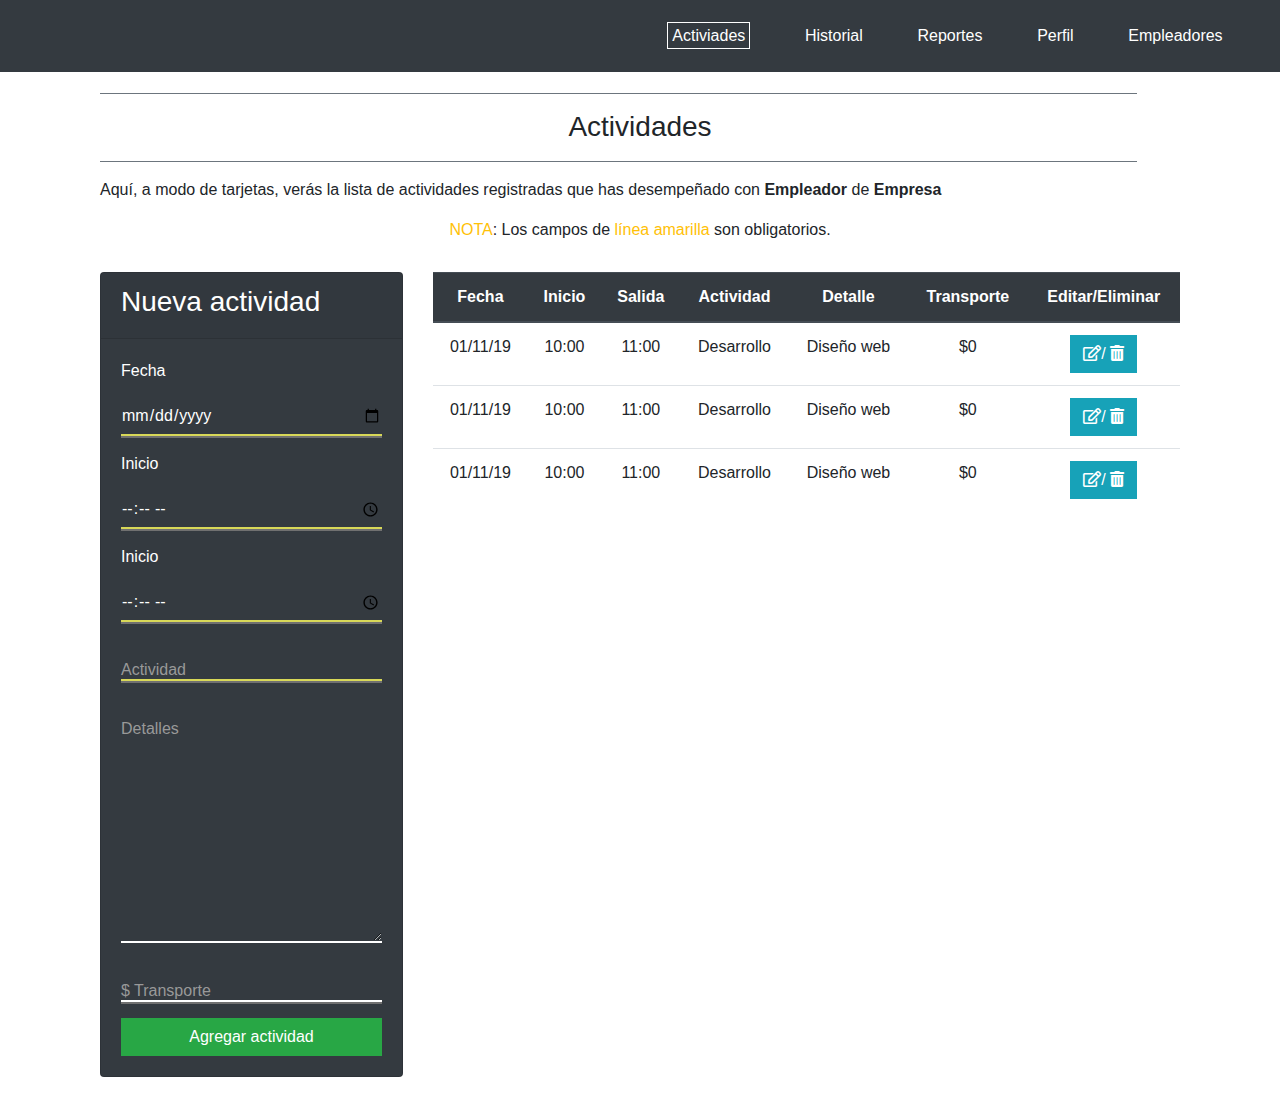
==== app/actividades.html @ 5321e3af "actividades diseño listo" ====
<!DOCTYPE html>
<html lang="en">
<head>
    <meta charset="UTF-8">
    <meta name="viewport" content="width=device-width, initial-scale=1.0">
    <meta http-equiv="X-UA-Compatible" content="ie=edge">
    <!--Estilos-->
    <link rel="stylesheet" href="../css/normalize.css">
    <link rel="stylesheet" href="../css/main.css">
    <!--google fonts-->
    <link href="https://fonts.googleapis.com/css?family=Montserrat&display=swap" rel="stylesheet"> 
    <!--Bootstrap-->
    <link rel="stylesheet" href="https://stackpath.bootstrapcdn.com/bootstrap/4.3.1/css/bootstrap.min.css" integrity="sha384-ggOyR0iXCbMQv3Xipma34MD+dH/1fQ784/j6cY/iJTQUOhcWr7x9JvoRxT2MZw1T" crossorigin="anonymous">
    <!--fontawesome-->
    <link rel="stylesheet" href="https://cdnjs.cloudflare.com/ajax/libs/font-awesome/5.11.2/css/all.css">
    <!--jquery-->
    <script src="https://ajax.googleapis.com/ajax/libs/jquery/3.4.1/jquery.min.js"></script>
    <script>
        window.addEventListener("load", function(){
            const script = document.createElement("script"),
                    script2 = document.createElement("script");
            script.src = "../js/animated-input.js";
            script2.src = "../js/nav.js";
            document.body.appendChild(script);
            document.body.appendChild(script2);
        });
    </script>
    <title>GRH | Actividades</title>
</head>
<body>
    <nav class="nav-index">
        <div class="hamburguesa">
            <i class="fas fa-bars"></i>
        </div>
        <ul class="nav-links">
            <li><a class="pag-actual" href="#">Activiades</a></li>
            <li><a href="#">Historial</a></li>
            <li><a href="#">Reportes</a></li>
            <li><a href="#">Perfil</a></li>
            <li><a href="#">Empleadores</a></li>
        </ul>
    </nav>
    <div class="container">
        <div class="container contenedor-tarjetas">
            <hr>
            <h3 class="text-center">Actividades</h3>
            <hr>
        </div>
        <div class="container">
            <article>
            <p>Aquí, a modo de tarjetas, verás la lista de actividades registradas que has desempeñado con <strong>Empleador</strong> de <strong>Empresa</strong></p>
            
            <p class="text-center"><span class="text-warning">NOTA</span>: Los campos de <span class="text-warning">línea amarilla</span> son obligatorios.</p>
        </article>
        </div>
        
        <div class="container clearfix">
            <div class="container frmIzq">
                <div class="card bg-dark">
                    <div class="card-header">
                        <h3>Nueva actividad</h3>
                    </div>
                    <div class="card-body">
                        <form method="post" onsubmit="javasccript: return false;" id="frmActividade">
                            <div class="form-group">
                                <label for="txtFecha" class="">Fecha</label>
                                <input class="form-input required"type="date" name="txtFecha" id="txtFecha" placeholder="off">
                            </div>
                            <div class="form-group">
                                <label class="" for="txtInicio">Inicio</label>
                                <input class="form-input required"type="time" name="txtInicio" id="txtInicio">
                            </div>
                            <div class="form-group">
                                <label class="" for="txtSalida">Inicio</label>
                                <input class="form-input required"type="time" name="txtSalida" id="txtSalida">
                            </div>
                            <div class="form-group">
                                <label class="form-label" for="txtActividad">Actividad</label>
                                <input class="form-input required"type="text" name="txtActividad" id="txtActividad">
                            </div>
                            <div class="form-group">
                                <label class="form-label" for="txtDetalle">Detalles</label>
                                <textarea class="input-group" name="txtDetalle" id="txtDetalle" cols="30" rows="10"></textarea>
                            </div>
                            <div class="form-group">
                                <label class="form-label" for="txtTransporte">$ Transporte</label>
                                <input class="form-input "type="number" name="txtTransporte" id="txtTransporte">
                            </div>
                            <div class="form-group">
                                <button class="btn btn-success rounded-0 w-100">Agregar actividad</button>
                            </div>
                        </form>
                    </div>
                </div>
            </div>
            <div class="container tabla">
                    <form onsubmit="javascript: return false;" method="post">
                        <table class="table">
                            <thead class="thead-dark">
                                <tr>
                                    <th scope="col">Fecha</th>
                                    <th scope="col">Inicio</th>
                                    <th scope="col">Salida</th>
                                    <th scope="col">Actividad</th>
                                    <th scope="col">Detalle</th>
                                    <th scope="col">Transporte</th>
                                    <th scope="col">Editar/Eliminar</th>
                                </tr>
                            </thead>
                            <tbody>
                                <tr>
                                    <td>01/11/19</td>
                                    <td>10:00</td>
                                    <td>11:00</td>
                                    <td>Desarrollo</td>
                                    <td>Diseño web</td>
                                    <td>$0</td>
                                    <td><a href="#" class="btn btn-info rounded-0"><i class="far fa-edit"></i>/ <i class="fas fa-trash-alt"></i></a></td>
                                </tr>
                                <tr>
                                        <td>01/11/19</td>
                                        <td>10:00</td>
                                        <td>11:00</td>
                                        <td>Desarrollo</td>
                                        <td>Diseño web</td>
                                        <td>$0</td>
                                        <td><a href="#" class="btn btn-info rounded-0"><i class="far fa-edit"></i>/ <i class="fas fa-trash-alt"></i></a></td>
                                    </tr>
                                    <tr>
                                            <td>01/11/19</td>
                                            <td>10:00</td>
                                            <td>11:00</td>
                                            <td>Desarrollo</td>
                                            <td>Diseño web</td>
                                            <td>$0</td>
                                            <td><a href="#" class="btn btn-info rounded-0"><i class="far fa-edit"></i>/ <i class="fas fa-trash-alt"></i></a></td>
                                        </tr>
                            </tbody>
                        </table>
                    </form>
                </div>
        </div>
    </div>
</body>
</html>
---- css/main.css ----
/*! HTML5 Boilerplate v7.2.0 | MIT License | https://html5boilerplate.com/ */

/* main.css 2.0.0 | MIT License | https://github.com/h5bp/main.css#readme */
/*
 * What follows is the result of much research on cross-browser styling.
 * Credit left inline and big thanks to Nicolas Gallagher, Jonathan Neal,
 * Kroc Camen, and the H5BP dev community and team.
 */

/* ==========================================================================
   Base styles: opinionated defaults
   ========================================================================== */

html {
  color: #222;
  font-size: 1em;
  line-height: 1.4;
}

/*
 * Remove text-shadow in selection highlight:
 * https://twitter.com/miketaylr/status/12228805301
 *
 * Vendor-prefixed and regular ::selection selectors cannot be combined:
 * https://stackoverflow.com/a/16982510/7133471
 *
 * Customize the background color to match your design.
 */

::-moz-selection {
  background: #b3d4fc;
  text-shadow: none;
}

::selection {
  background: #b3d4fc;
  text-shadow: none;
}

/*
 * A better looking default horizontal rule
 */

hr {
  display: block;
  height: 1px;
  border: 0;
  border-top: 1px solid #ccc;
  margin: 1em 0;
  padding: 0;
}

/*
 * Remove the gap between audio, canvas, iframes,
 * images, videos and the bottom of their containers:
 * https://github.com/h5bp/html5-boilerplate/issues/440
 */

audio,
canvas,
iframe,
img,
svg,
video {
  vertical-align: middle;
}

/*
 * Remove default fieldset styles.
 */

fieldset {
  border: 0;
  margin: 0;
  padding: 0;
}

/*
 * Allow only vertical resizing of textareas.
 */

textarea {
  resize: vertical;
}

/* ==========================================================================
   Browser Upgrade Prompt
   ========================================================================== */

.browserupgrade {
  margin: 0.2em 0;
  background: #ccc;
  color: #000;
  padding: 0.2em 0;
}

/* ==========================================================================
   Author's custom styles
   ========================================================================== */

  /********generales*********************************/
  body{
    font-family: 'Montserrat', sans-serif;
  }

  hr {
    border: 0 none #ffffff;
    border-top: 1px solid #ffffff!important;
    height: 1px;
    margin: 5px 0;
    display: block;
    clear: both;
    }
  /*********** HERO*****************/
  .hero-index{
    text-align: center;
    background-image: linear-gradient(to bottom, rgba(0,0,0,0.6) 0%,rgba(0,0,0,0.1) 100%), url("../img/work.jpg");
    background-position: center;
    border-radius: 0;
    color: white;
    /***efecto parallax********/
    background-attachment: fixed;
    background-position: center;
    background-repeat: no-repeat;
    background-size: cover;
    margin-bottom: 0!important;
    height: 100vh;
  }
  .down{
    margin-top: 10vh;
  }
  .down i{
    margin-top: 2vh;
    font-size: 3rem;
  }


  /************************** NAVBAR ********************/
  .nav-links{
    display: flex;
    justify-content: space-around!important;
    flex-direction: row;
    align-items: center;
    margin-left: auto;/*lo manda a la derecha*/
    list-style: none;
    width: 50%;
    height: 100%;
    padding: 0;
  }
  .nav-links:last-child{
    
    padding-right: 30px;
  }
  nav{
    position: sticky;
    position: -webkit-sticky;
    top: 0; /* required */
    z-index: 2;
    height: 8vh;
    background-color: #343a40;
    margin-bottom: 20px;
  }
  .nav-links li a{
    color: white!important;
    text-decoration: none;
    -webkit-transition: all .5s ease-out;
    transition: all .5s ease-out;
  }
  .nav-links li a:hover{
    font-weight: bold;
    background-color: white;
    padding: 10px;
    color: #343a40!important;
  }
  .nav-links li a.pag-actual{
    padding: 4px;
    border: white 1px solid!important;
  }
  .hamburguesa{
    display: none;
  }
  @media only screen and (max-width: 768px){
    .hamburguesa{
      display: block;
    }
    .nav-links{
      -webkit-clip-path: circle(100px at 90% -20%);
      clip-path: circle(100px at 90% -20%);
      pointer-events: none;
      flex-direction: column;
      position: fixed;
      background: #343a40;
      height: 100vh!important;
      width: 100%!important;
      padding: 0;
      z-index: 5;
      top: 0;
    }
    .nav-links:last-child{
      padding-right: 0;
    }
    .nav-links.open{
      -webkit-clip-path: circle(1000px at 90% -10%);
      clip-path: circle(1000px at 90% -10%);
      pointer-events: all;
    }
    
    
    .hamburguesa{
      color: white;
      position: absolute;
      right: 5%;
      font-size: 20px;
      top: 50%;
      -webkit-transform: translate(-5%, -50%);
      transform: translate(-5%, -50%);
      z-index: 6;
    }
    .hamburguesa:hover{
      cursor: pointer;
    }
  }




  /**********acticulos******************/

  article{
    margin-bottom: 30px;
  }


  /*************contenedores************/
  @media only screen and (min-width: 768px){
    .container.izq{
      float: left;
      width: 70%;
    }
    .container.der{
      float: right;
      width: 30%;
    }
  }
  ::-webkit-datetime-edit-year-field:not([aria-valuenow]),
  ::-webkit-datetime-edit-month-field:not([aria-valuenow]),
  ::-webkit-datetime-edit-day-field:not([aria-valuenow]) {
      color: transparent;
  }
  /************formularios***************/

  .input-group{
    margin: 15px auto;
  }
  .input-group input, textarea.input-group {
    border-style: none;
    border-bottom: #3e444b 2px solid;
    border-radius: 0;
    background: transparent!important;
  }
  .card{
    margin-bottom: 20px;
  }
  .form-group {
    position:relative;  
  
   
  }
  .form-group:last-child{
    margin-bottom: 0;
  }
  .form-label {
    margin-top: 10px;
    position: absolute;
    left: 0;
    top: 10px;
    color: #999;
    z-index: 1;
    transition: transform 150ms ease-out, font-size 150ms ease-out;
  }
  
  
  .focused .form-label {
    transform: translateY(-125%);
    font-size: .75em;
  }
  .form-input {
    position: relative;
    padding: 12px 0px 5px 0;
    width: 100%;
    outline: 0;
    border: 0;
    box-shadow: 0 2px 0 0 #707070;
    transition: box-shadow 150ms ease-out;
    background-color: transparent;
  }
  .frmOscuro{
    color: white;
  }
  .frmOscuro input{
    color: white;
  }
/**********CUERPO***********/
hr{
  border:0;
  border-bottom: #6c757d 1px solid!important;
  display: block;
  width: 96%;
}
.card.bg-dark{
  color:white;
}
.card.bg-dark input,.card.bg-dark textarea {
  color: white;
  border-bottom: #ffffff 2px solid;
}
input.required{
  border-bottom: rgb(216, 216, 88) 2px solid!important;
}

@media only screen and (min-width: 768px){
  .container.frmIzq{
    float: left!important;
    width: 30%;
  }
  .container.tabla{
    float: right!important;
    width: 70%!important;
  }
  .container.clearfix{
    padding: 0;
  }
}


/******tablas********/
.tabla{
  text-align: center;
}

/******tabla responsive*******/
@media only screen and (max-width: 700px){
  table {
      width:100%;
  }
  thead {
      display: none;
  }
  tr:nth-of-type(2n) {
      background-color: inherit;
  }
  tr td:first-child {
      background: #f0f0f0;
      font-weight:bold;
      font-size:1.3em;
  }
  tbody td {
      display: block;
      text-align:center;
  }
  tbody td:last-child{
      padding-bottom: 20px;
  }
  tbody td:before {
      content: attr(data-th);
      display: block;
      text-align:center;
  }
}


  /*************************footer*************************/
  footer{
    bottom: 0;
    color: white;
  }



/* ==========================================================================
   Helper classes
   ========================================================================== */

/*
 * Hide visually and from screen readers
 */

.hidden {
  display: none !important;
}

/*
* Hide only visually, but have it available for screen readers:
* https://snook.ca/archives/html_and_css/hiding-content-for-accessibility
*
* 1. For long content, line feeds are not interpreted as spaces and small width
*    causes content to wrap 1 word per line:
*    https://medium.com/@jessebeach/beware-smushed-off-screen-accessible-text-5952a4c2cbfe
*/

.sr-only {
  border: 0;
  clip: rect(0, 0, 0, 0);
  height: 1px;
  margin: -1px;
  overflow: hidden;
  padding: 0;
  position: absolute;
  white-space: nowrap;
  width: 1px;
  /* 1 */
}

/*
* Extends the .sr-only class to allow the element
* to be focusable when navigated to via the keyboard:
* https://www.drupal.org/node/897638
*/

.sr-only.focusable:active,
.sr-only.focusable:focus {
  clip: auto;
  height: auto;
  margin: 0;
  overflow: visible;
  position: static;
  white-space: inherit;
  width: auto;
}

/*
* Hide visually and from screen readers, but maintain layout
*/

.invisible {
  visibility: hidden;
}

/*
* Clearfix: contain floats
*
* For modern browsers
* 1. The space content is one way to avoid an Opera bug when the
*    `contenteditable` attribute is included anywhere else in the document.
*    Otherwise it causes space to appear at the top and bottom of elements
*    that receive the `clearfix` class.
* 2. The use of `table` rather than `block` is only necessary if using
*    `:before` to contain the top-margins of child elements.
*/

.clearfix:before,
.clearfix:after {
  content: " ";
  /* 1 */
  display: table;
  /* 2 */
}

.clearfix:after {
  clear: both;
}

/* ==========================================================================
   EXAMPLE Media Queries for Responsive Design.
   These examples override the primary ('mobile first') styles.
   Modify as content requires.
   ========================================================================== */

@media only screen and (min-width: 35em) {
  /* Style adjustments for viewports that meet the condition */
}

@media print,
  (-webkit-min-device-pixel-ratio: 1.25),
  (min-resolution: 1.25dppx),
  (min-resolution: 120dpi) {
  /* Style adjustments for high resolution devices */
}

/* ==========================================================================
   Print styles.
   Inlined to avoid the additional HTTP request:
   https://www.phpied.com/delay-loading-your-print-css/
   ========================================================================== */

@media print {
  *,
  *:before,
  *:after {
    background: transparent !important;
    color: #000 !important;
    /* Black prints faster */
    -webkit-box-shadow: none !important;
    box-shadow: none !important;
    text-shadow: none !important;
  }
  a,
  a:visited {
    text-decoration: underline;
  }
  a[href]:after {
    content: " (" attr(href) ")";
  }
  abbr[title]:after {
    content: " (" attr(title) ")";
  }
  /*
     * Don't show links that are fragment identifiers,
     * or use the `javascript:` pseudo protocol
     */
  a[href^="#"]:after,
  a[href^="javascript:"]:after {
    content: "";
  }
  pre {
    white-space: pre-wrap !important;
  }
  pre,
  blockquote {
    border: 1px solid #999;
    page-break-inside: avoid;
  }
  /*
     * Printing Tables:
     * https://web.archive.org/web/20180815150934/http://css-discuss.incutio.com/wiki/Printing_Tables
     */
  thead {
    display: table-header-group;
  }
  tr,
  img {
    page-break-inside: avoid;
  }
  p,
  h2,
  h3 {
    orphans: 3;
    widows: 3;
  }
  h2,
  h3 {
    page-break-after: avoid;
  }
}
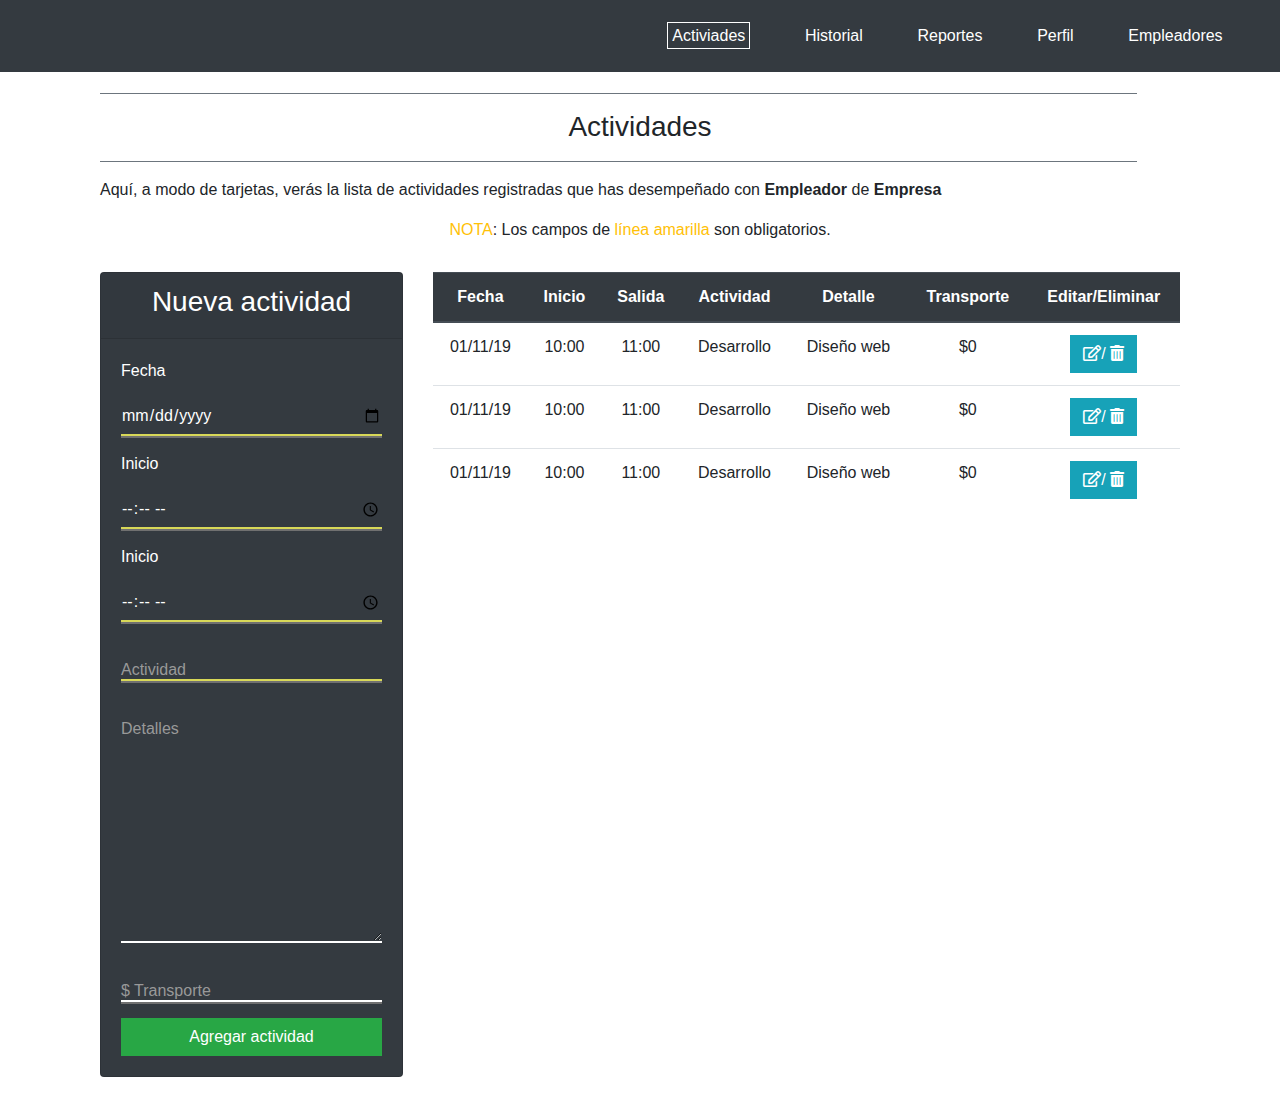
==== commit baff0a50: "centrar titulo" ====
--- a/app/actividades.html
+++ b/app/actividades.html
@@ -58,7 +58,7 @@
             <div class="container frmIzq">
                 <div class="card bg-dark">
                     <div class="card-header">
-                        <h3>Nueva actividad</h3>
+                        <h3 class="text-center">Nueva actividad</h3>
                     </div>
                     <div class="card-body">
                         <form method="post" onsubmit="javasccript: return false;" id="frmActividade">
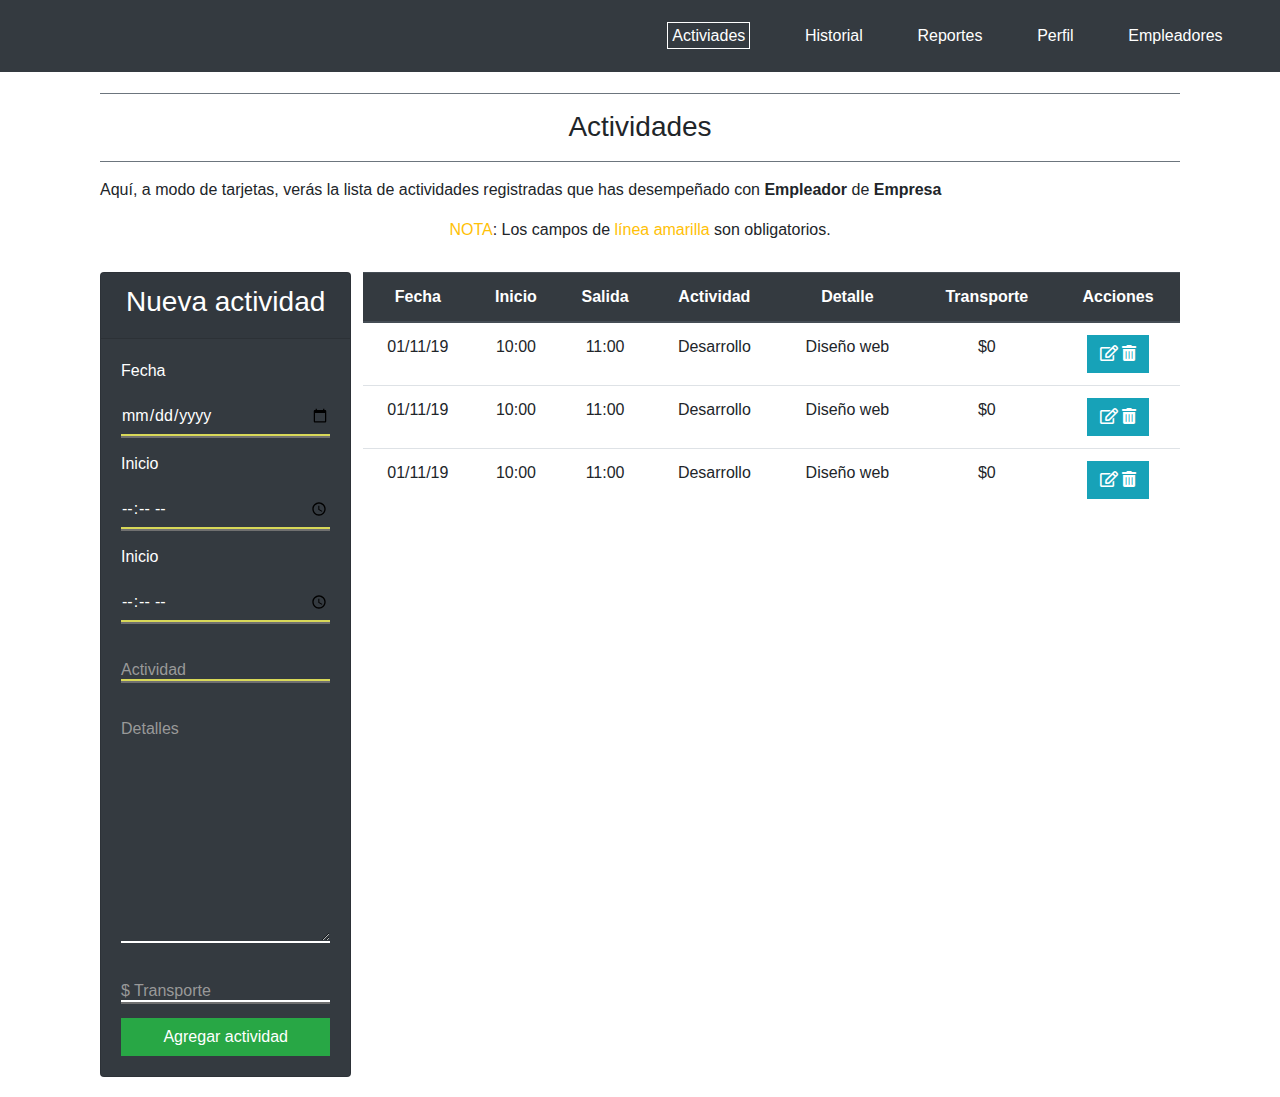
==== commit 04cc04f1: "detalles" ====
--- a/app/actividades.html
+++ b/app/actividades.html
@@ -104,7 +104,7 @@
                                     <th scope="col">Actividad</th>
                                     <th scope="col">Detalle</th>
                                     <th scope="col">Transporte</th>
-                                    <th scope="col">Editar/Eliminar</th>
+                                    <th scope="col">Acciones</th>
                                 </tr>
                             </thead>
                             <tbody>
@@ -115,7 +115,7 @@
                                     <td>Desarrollo</td>
                                     <td>Diseño web</td>
                                     <td>$0</td>
-                                    <td><a href="#" class="btn btn-info rounded-0"><i class="far fa-edit"></i>/ <i class="fas fa-trash-alt"></i></a></td>
+                                    <td><a href="#" class="btn btn-info rounded-0"><i class="far fa-edit"></i> <i class="fas fa-trash-alt"></i></a></td>
                                 </tr>
                                 <tr>
                                         <td>01/11/19</td>
@@ -124,7 +124,7 @@
                                         <td>Desarrollo</td>
                                         <td>Diseño web</td>
                                         <td>$0</td>
-                                        <td><a href="#" class="btn btn-info rounded-0"><i class="far fa-edit"></i>/ <i class="fas fa-trash-alt"></i></a></td>
+                                        <td><a href="#" class="btn btn-info rounded-0"><i class="far fa-edit"></i> <i class="fas fa-trash-alt"></i></a></td>
                                     </tr>
                                     <tr>
                                             <td>01/11/19</td>
@@ -133,7 +133,7 @@
                                             <td>Desarrollo</td>
                                             <td>Diseño web</td>
                                             <td>$0</td>
-                                            <td><a href="#" class="btn btn-info rounded-0"><i class="far fa-edit"></i>/ <i class="fas fa-trash-alt"></i></a></td>
+                                            <td><a href="#" class="btn btn-info rounded-0"><i class="far fa-edit"></i> <i class="fas fa-trash-alt"></i></a></td>
                                         </tr>
                             </tbody>
                         </table>
--- a/css/main.css
+++ b/css/main.css
@@ -305,7 +305,7 @@
   border:0;
   border-bottom: #6c757d 1px solid!important;
   display: block;
-  width: 96%;
+  width: 100%;
 }
 .card.bg-dark{
   color:white;
@@ -321,11 +321,14 @@
 @media only screen and (min-width: 768px){
   .container.frmIzq{
     float: left!important;
-    width: 30%;
+    margin-right: 0;
+    padding-right: 0;
+    width: 24%;
   }
   .container.tabla{
+    padding-left: 0;
     float: right!important;
-    width: 70%!important;
+    width: 75%;
   }
   .container.clearfix{
     padding: 0;
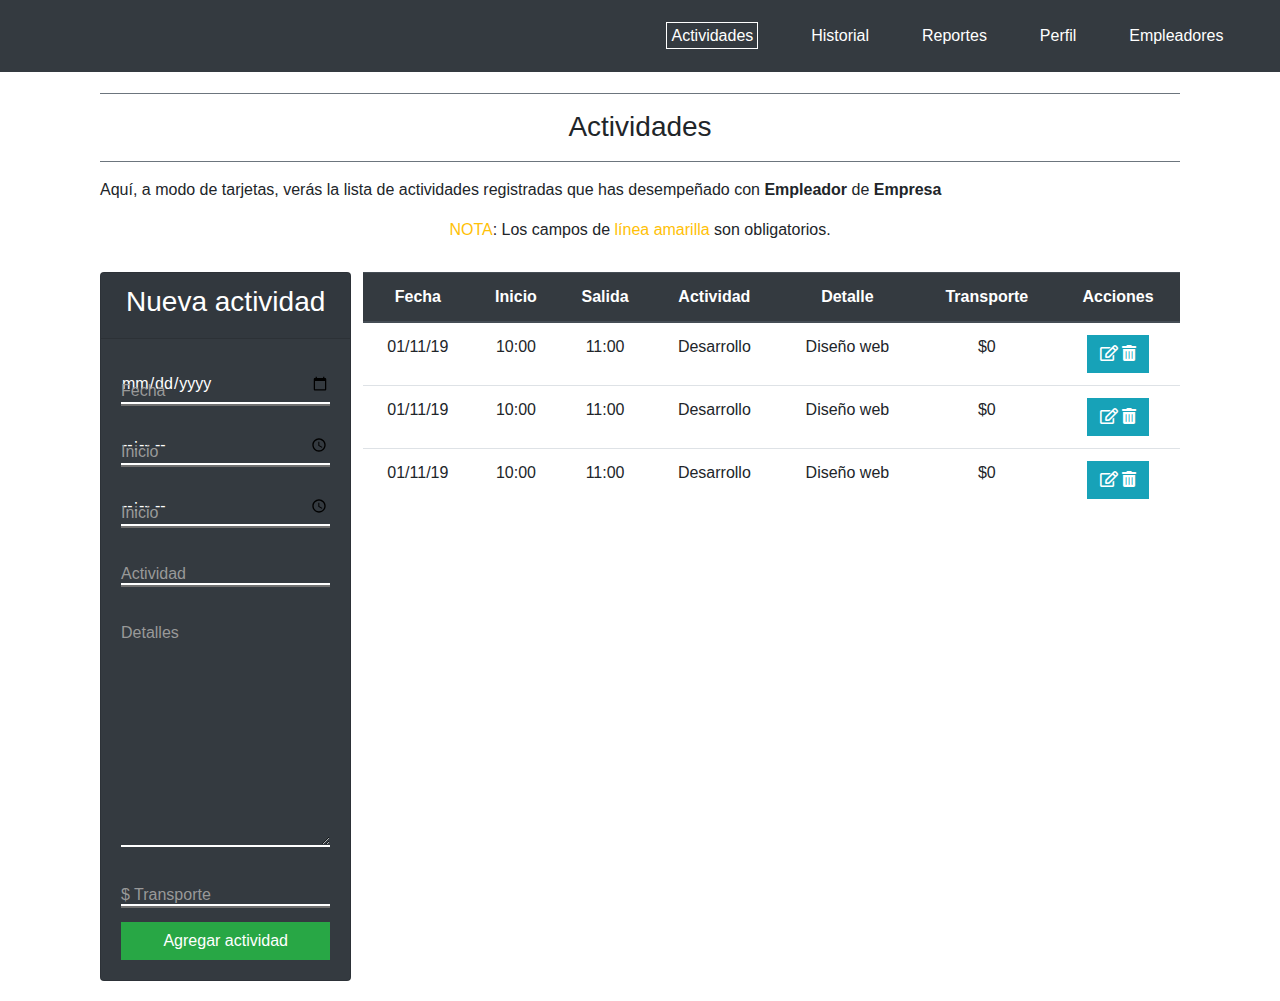
==== commit ab0f6dc5: "ajustes" ====
--- a/app/actividades.html
+++ b/app/actividades.html
@@ -25,6 +25,7 @@
             document.body.appendChild(script2);
         });
     </script>
+    
     <title>GRH | Actividades</title>
 </head>
 <body>
@@ -33,7 +34,7 @@
             <i class="fas fa-bars"></i>
         </div>
         <ul class="nav-links">
-            <li><a class="pag-actual" href="#">Activiades</a></li>
+            <li><a class="pag-actual" href="#">Actividades</a></li>
             <li><a href="#">Historial</a></li>
             <li><a href="#">Reportes</a></li>
             <li><a href="#">Perfil</a></li>
@@ -63,20 +64,20 @@
                     <div class="card-body">
                         <form method="post" onsubmit="javasccript: return false;" id="frmActividade">
                             <div class="form-group">
-                                <label for="txtFecha" class="">Fecha</label>
-                                <input class="form-input required"type="date" name="txtFecha" id="txtFecha" placeholder="off">
+                                <label for="txtFecha" class="form-label">Fecha</label>
+                                <input class="form-input"type="date" name="txtFecha" id="txtFecha" placeholder="off">
                             </div>
                             <div class="form-group">
-                                <label class="" for="txtInicio">Inicio</label>
-                                <input class="form-input required"type="time" name="txtInicio" id="txtInicio">
+                                <label class="form-label" for="txtInicio">Inicio</label>
+                                <input class="form-input"type="time" name="txtInicio" id="txtInicio">
                             </div>
                             <div class="form-group">
-                                <label class="" for="txtSalida">Inicio</label>
-                                <input class="form-input required"type="time" name="txtSalida" id="txtSalida">
+                                <label class="form-label" for="txtSalida">Inicio</label>
+                                <input class="form-input"type="time" name="txtSalida" id="txtSalida">
                             </div>
                             <div class="form-group">
                                 <label class="form-label" for="txtActividad">Actividad</label>
-                                <input class="form-input required"type="text" name="txtActividad" id="txtActividad">
+                                <input class="form-input"type="text" name="txtActividad" id="txtActividad">
                             </div>
                             <div class="form-group">
                                 <label class="form-label" for="txtDetalle">Detalles</label>
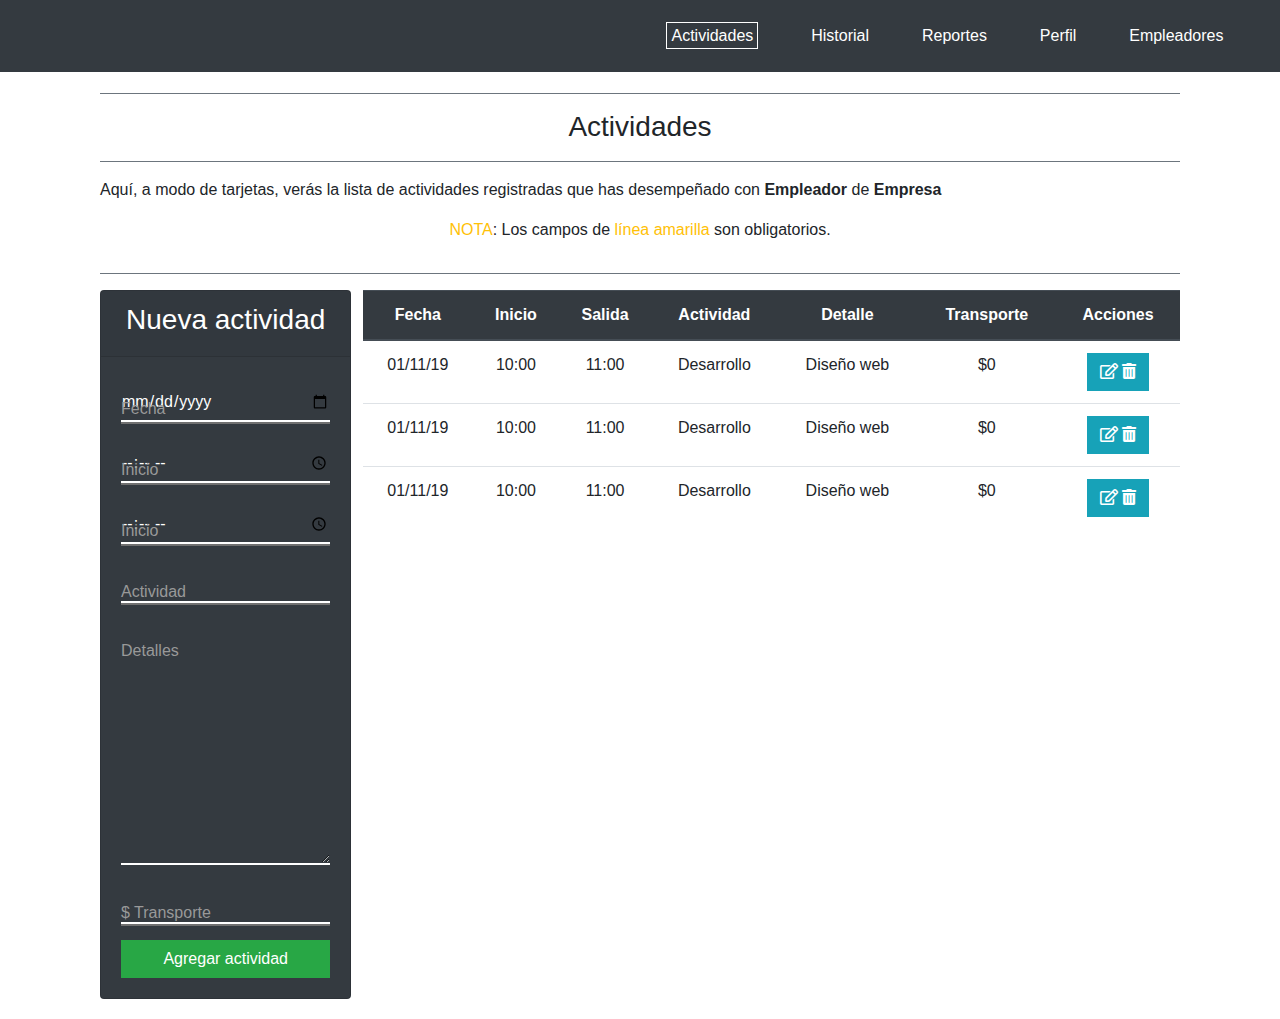
==== commit df0a3b31: "logo e icono" ====
--- a/app/actividades.html
+++ b/app/actividades.html
@@ -53,6 +53,7 @@
             
             <p class="text-center"><span class="text-warning">NOTA</span>: Los campos de <span class="text-warning">línea amarilla</span> son obligatorios.</p>
         </article>
+        <hr>
         </div>
         
         <div class="container clearfix">
--- a/css/main.css
+++ b/css/main.css
@@ -99,6 +99,10 @@
    ========================================================================== */
 
   /********generales*********************************/
+  :root{
+    --primarioRojo: #ED0526;
+    --primarioAzul: #00328E
+  }
   body{
     font-family: 'Montserrat', sans-serif;
   }
@@ -221,7 +225,12 @@
     }
   }
 
-
+/************IMAGEN LOGO INDEX***********/
+.logo-index{
+  height: 100%;
+  display: block;
+  margin: 0 auto;
+}
 
 
   /**********acticulos******************/
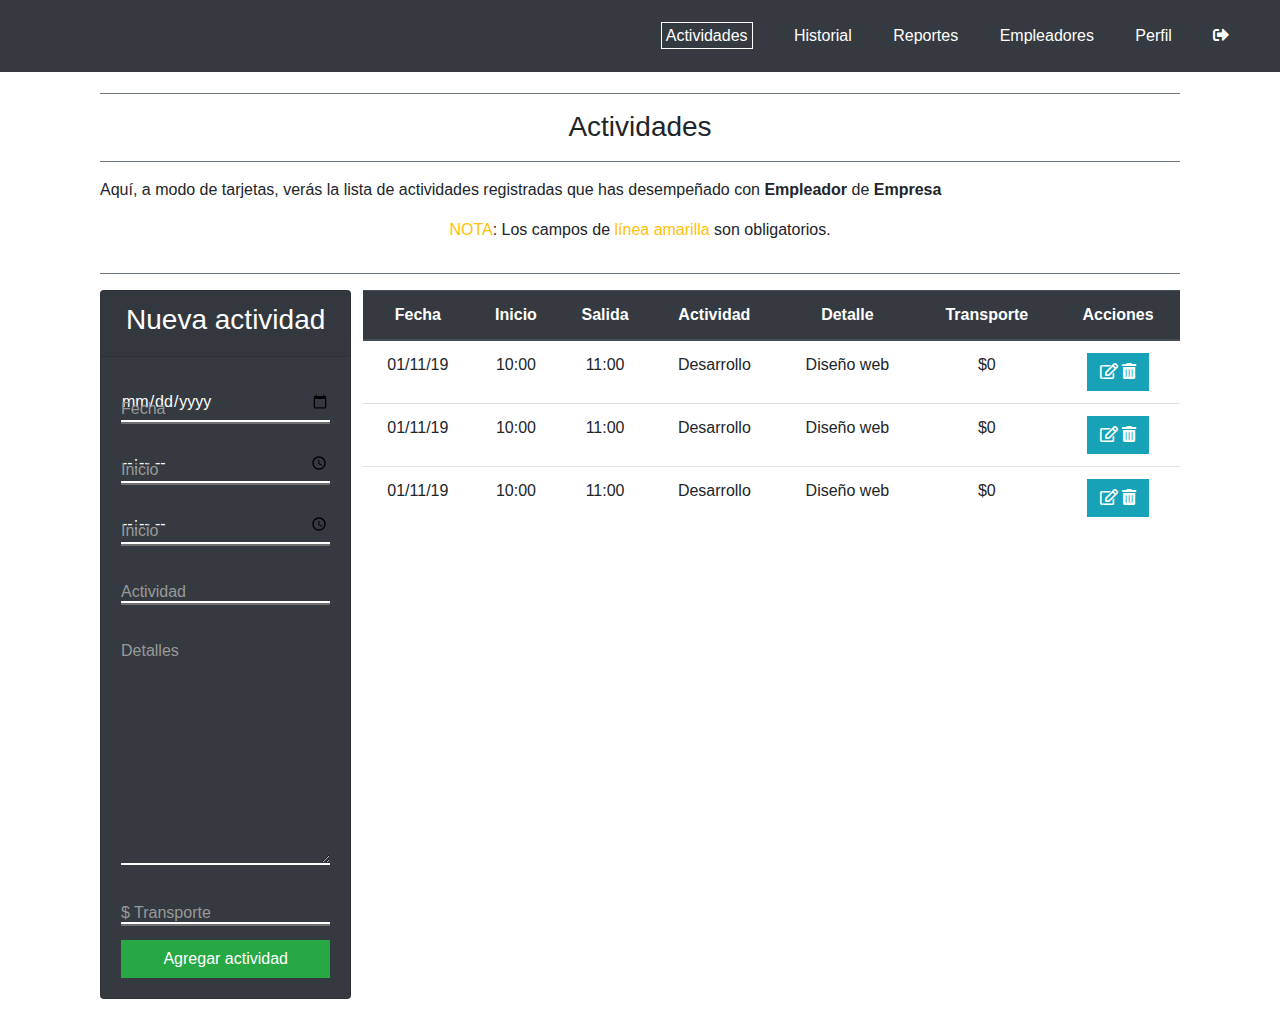
==== commit a6209eb4: "salir nav" ====
--- a/app/actividades.html
+++ b/app/actividades.html
@@ -37,8 +37,9 @@
             <li><a class="pag-actual" href="#">Actividades</a></li>
             <li><a href="#">Historial</a></li>
             <li><a href="#">Reportes</a></li>
+            <li><a href="#">Empleadores</a></li>
             <li><a href="#">Perfil</a></li>
-            <li><a href="#">Empleadores</a></li>
+            <li><a href="#"><i class="fas fa-sign-out-alt"></i></a></li>
         </ul>
     </nav>
     <div class="container">
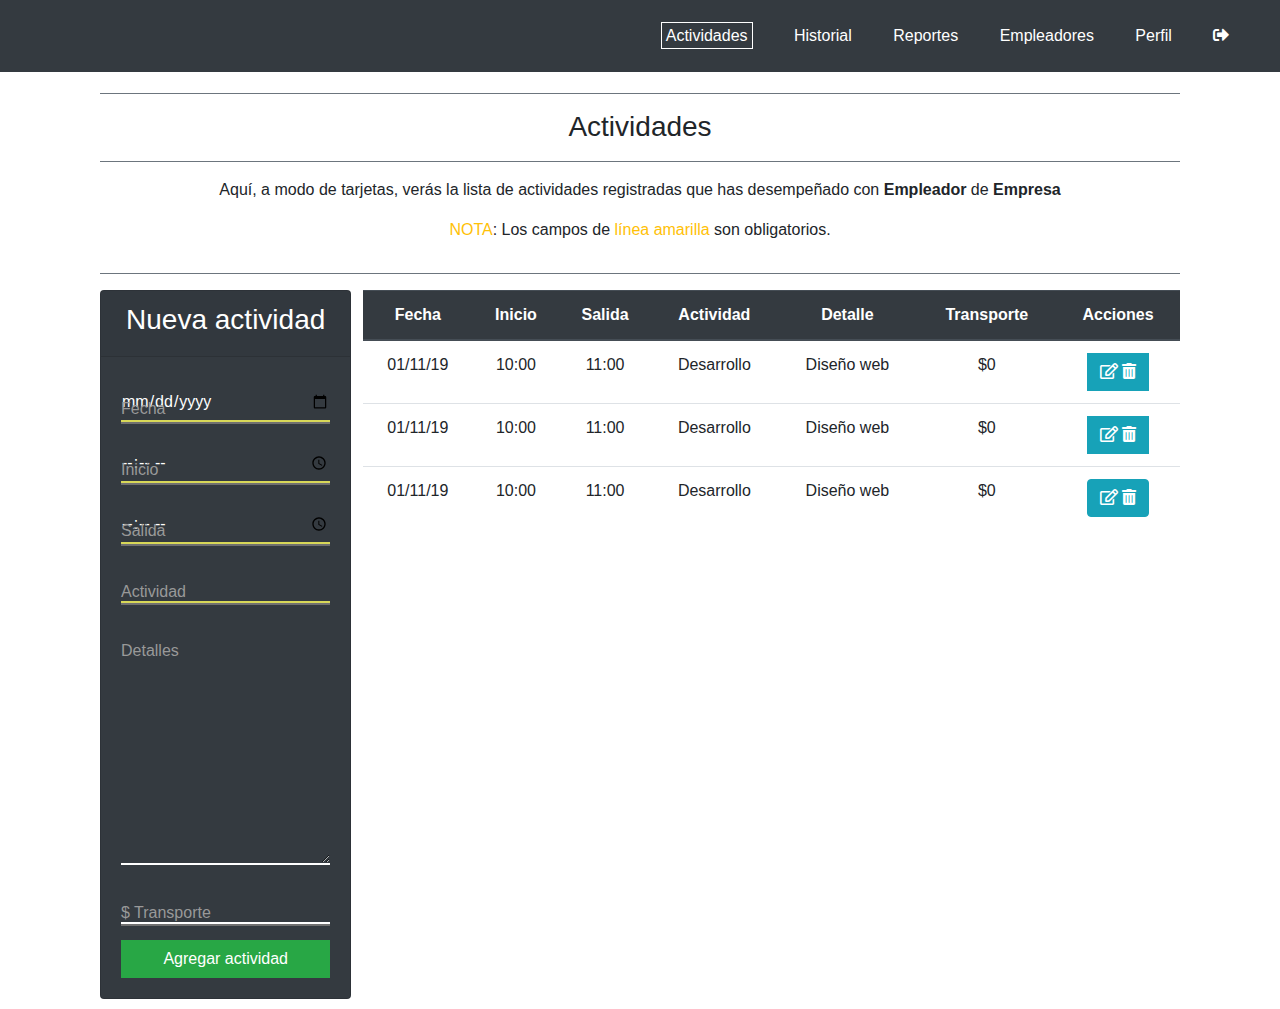
==== commit 49757ca7: "empleadores casi listo" ====
--- a/app/actividades.html
+++ b/app/actividades.html
@@ -43,7 +43,7 @@
         </ul>
     </nav>
     <div class="container">
-        <div class="container contenedor-tarjetas">
+        <div class="container">
             <hr>
             <h3 class="text-center">Actividades</h3>
             <hr>
@@ -67,19 +67,19 @@
                         <form method="post" onsubmit="javasccript: return false;" id="frmActividade">
                             <div class="form-group">
                                 <label for="txtFecha" class="form-label">Fecha</label>
-                                <input class="form-input"type="date" name="txtFecha" id="txtFecha" placeholder="off">
+                                <input class="form-input required"type="date" name="txtFecha" id="txtFecha">
                             </div>
                             <div class="form-group">
                                 <label class="form-label" for="txtInicio">Inicio</label>
-                                <input class="form-input"type="time" name="txtInicio" id="txtInicio">
+                                <input class="form-input required"type="time" name="txtInicio" id="txtInicio">
                             </div>
                             <div class="form-group">
-                                <label class="form-label" for="txtSalida">Inicio</label>
-                                <input class="form-input"type="time" name="txtSalida" id="txtSalida">
+                                <label class="form-label" for="txtSalida">Salida</label>
+                                <input class="form-input required"type="time" name="txtSalida" id="txtSalida">
                             </div>
                             <div class="form-group">
                                 <label class="form-label" for="txtActividad">Actividad</label>
-                                <input class="form-input"type="text" name="txtActividad" id="txtActividad">
+                                <input class="form-input required"type="text" name="txtActividad" id="txtActividad">
                             </div>
                             <div class="form-group">
                                 <label class="form-label" for="txtDetalle">Detalles</label>
@@ -97,21 +97,30 @@
                 </div>
             </div>
             <div class="container tabla">
-                    <form onsubmit="javascript: return false;" method="post">
-                        <table class="table">
-                            <thead class="thead-dark">
-                                <tr>
-                                    <th scope="col">Fecha</th>
-                                    <th scope="col">Inicio</th>
-                                    <th scope="col">Salida</th>
-                                    <th scope="col">Actividad</th>
-                                    <th scope="col">Detalle</th>
-                                    <th scope="col">Transporte</th>
-                                    <th scope="col">Acciones</th>
-                                </tr>
-                            </thead>
-                            <tbody>
-                                <tr>
+                <form onsubmit="javascript: return false;" method="post">
+                    <table class="table">
+                        <thead class="thead-dark">
+                            <tr>
+                                <th scope="col">Fecha</th>
+                                <th scope="col">Inicio</th>
+                                <th scope="col">Salida</th>
+                                <th scope="col">Actividad</th>
+                                <th scope="col">Detalle</th>
+                                <th scope="col">Transporte</th>
+                                <th scope="col">Acciones</th>
+                            </tr>
+                        </thead>
+                        <tbody>
+                            <tr>
+                                <td>01/11/19</td>
+                                <td>10:00</td>
+                                <td>11:00</td>
+                                <td>Desarrollo</td>
+                                <td>Diseño web</td>
+                                <td>$0</td>
+                                <td><a href="#" class="btn btn-info rounded-0"><i class="far fa-edit"></i> <i class="fas fa-trash-alt"></i></a></td>
+                            </tr>
+                            <tr>
                                     <td>01/11/19</td>
                                     <td>10:00</td>
                                     <td>11:00</td>
@@ -121,27 +130,18 @@
                                     <td><a href="#" class="btn btn-info rounded-0"><i class="far fa-edit"></i> <i class="fas fa-trash-alt"></i></a></td>
                                 </tr>
                                 <tr>
-                                        <td>01/11/19</td>
-                                        <td>10:00</td>
-                                        <td>11:00</td>
-                                        <td>Desarrollo</td>
-                                        <td>Diseño web</td>
-                                        <td>$0</td>
-                                        <td><a href="#" class="btn btn-info rounded-0"><i class="far fa-edit"></i> <i class="fas fa-trash-alt"></i></a></td>
-                                    </tr>
-                                    <tr>
-                                            <td>01/11/19</td>
-                                            <td>10:00</td>
-                                            <td>11:00</td>
-                                            <td>Desarrollo</td>
-                                            <td>Diseño web</td>
-                                            <td>$0</td>
-                                            <td><a href="#" class="btn btn-info rounded-0"><i class="far fa-edit"></i> <i class="fas fa-trash-alt"></i></a></td>
-                                        </tr>
-                            </tbody>
-                        </table>
-                    </form>
-                </div>
+                                    <td>01/11/19</td>
+                                    <td>10:00</td>
+                                    <td>11:00</td>
+                                    <td>Desarrollo</td>
+                                    <td>Diseño web</td>
+                                    <td>$0</td>
+                                    <td><a href="#" class="btn btn-info"><i class="far fa-edit"></i> <i class="fas fa-trash-alt"></i></a></td>
+                                </tr>
+                        </tbody>
+                    </table>
+                </form>
+            </div>
         </div>
     </div>
 </body>
--- a/css/main.css
+++ b/css/main.css
@@ -237,6 +237,7 @@
 
   article{
     margin-bottom: 30px;
+    text-align: center;
   }
 
 
@@ -267,7 +268,7 @@
     border-radius: 0;
     background: transparent!important;
   }
-  .card{
+  .contenedor-tarjetas .card{
     margin-bottom: 20px;
   }
   .form-group {
@@ -334,7 +335,7 @@
     padding-right: 0;
     width: 24%;
   }
-  .container.tabla{
+  .container.tabla, .container-fluid.tabla{
     padding-left: 0;
     float: right!important;
     width: 75%;
@@ -344,6 +345,40 @@
   }
 }
 
+/********CARDS********/
+.card h3{
+  text-align: center;
+}
+
+.card{
+  margin-bottom: 10px!important;
+}
+.contenedor-tarjetas .card{
+  margin: 0 auto;
+  margin-bottom: 10px!important;
+  padding-bottom: 10px;
+}
+@media only screen and (min-width: 768px){
+  .contenedor-tarjetas{
+    float: right;
+    width: 75%;
+  }
+  .contenedor-tarjetas{
+    width: 100%;
+    display: flex;
+    flex-direction: row;
+    flex-wrap: wrap;
+    justify-content: center;
+  }
+  .contenedor-tarjetas .card{
+    width: 30%;
+  }
+}
+.card .usuario{
+  font-size: 3rem;
+  text-align: center;
+  color: white;
+}
 
 /******tablas********/
 .tabla{
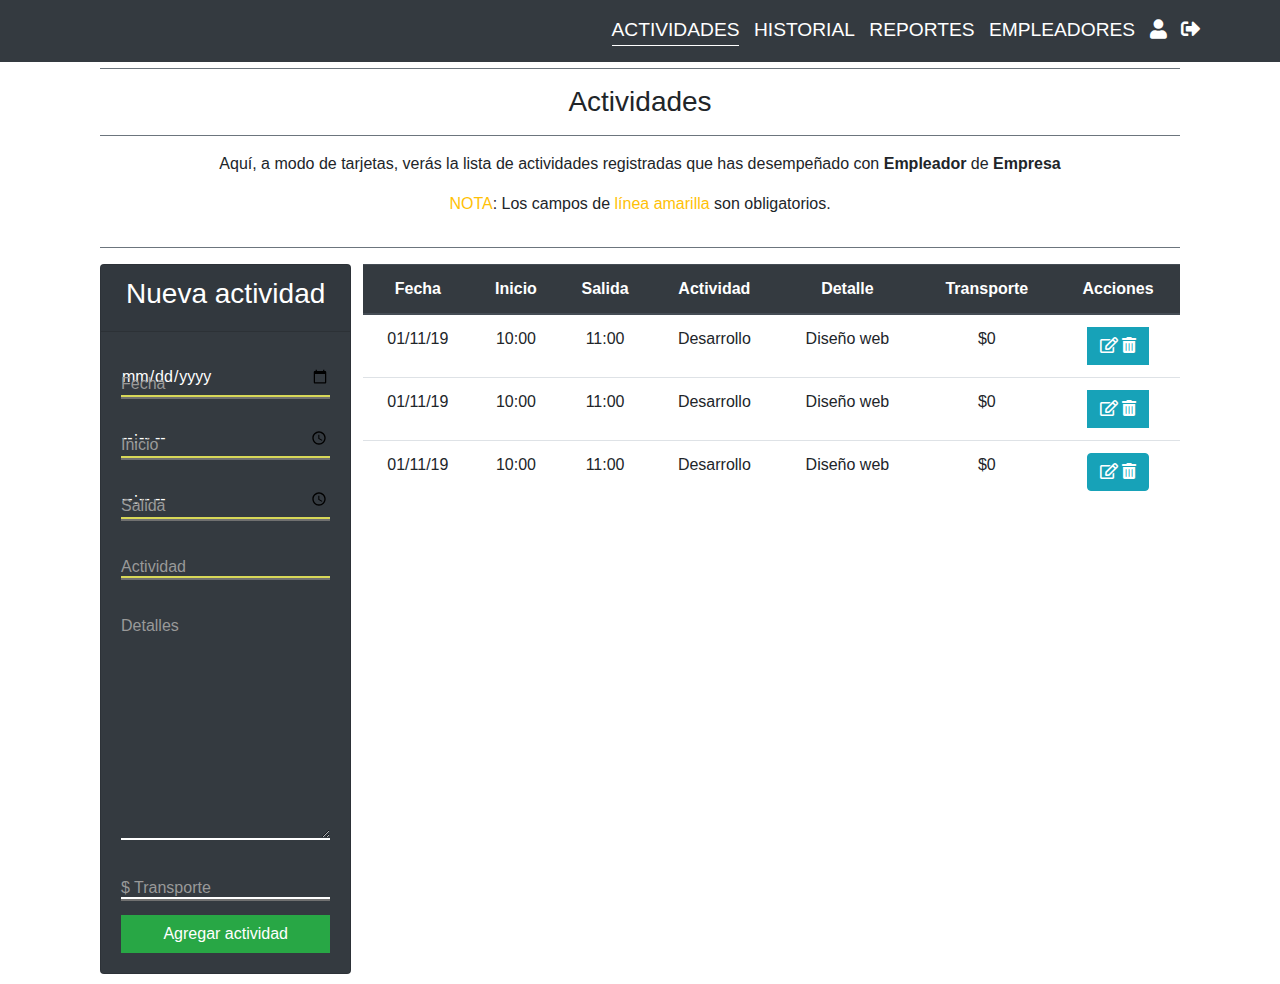
==== commit cd02be2d: "nuevo nav" ====
--- a/app/actividades.html
+++ b/app/actividades.html
@@ -18,30 +18,34 @@
     <script>
         window.addEventListener("load", function(){
             const script = document.createElement("script"),
-                    script2 = document.createElement("script");
+                    script3 = document.createElement('script');
             script.src = "../js/animated-input.js";
-            script2.src = "../js/nav.js";
+            script3.src = '../js/main.js';
             document.body.appendChild(script);
-            document.body.appendChild(script2);
+            document.body.appendChild(script3);
         });
     </script>
     
     <title>GRH | Actividades</title>
 </head>
 <body>
-    <nav class="nav-index">
-        <div class="hamburguesa">
-            <i class="fas fa-bars"></i>
+    <div class="barra fixed">
+        <div class="container clearfix">
+            <div class="hamburguesa">
+                <i class="fas fa-bars"></i>
+            </div>
+            <nav class="navegacion-principal">
+                <a href="" class="activo">Actividades</a>
+                <a href="#">Historial</a>
+                <a href="#">Reportes</a>
+                <a href="#">Empleadores</a>
+                <a href="#"><i class="fas fa-user"></i></a>
+                <a href="#"><i class="fas fa-sign-out-alt"></i></a>
+            </nav>
         </div>
-        <ul class="nav-links">
-            <li><a class="pag-actual" href="#">Actividades</a></li>
-            <li><a href="#">Historial</a></li>
-            <li><a href="#">Reportes</a></li>
-            <li><a href="#">Empleadores</a></li>
-            <li><a href="#">Perfil</a></li>
-            <li><a href="#"><i class="fas fa-sign-out-alt"></i></a></li>
-        </ul>
-    </nav>
+    </div>
+    
+    
     <div class="container">
         <div class="container">
             <hr>
--- a/css/main.css
+++ b/css/main.css
@@ -140,90 +140,82 @@
 
 
   /************************** NAVBAR ********************/
-  .nav-links{
-    display: flex;
-    justify-content: space-around!important;
-    flex-direction: row;
-    align-items: center;
-    margin-left: auto;/*lo manda a la derecha*/
-    list-style: none;
-    width: 50%;
-    height: 100%;
-    padding: 0;
-  }
-  .nav-links:last-child{
-    
-    padding-right: 30px;
-  }
-  nav{
-    position: sticky;
-    position: -webkit-sticky;
-    top: 0; /* required */
+  .barra{
+    background-color: #343a40;
+    width: 100%;
+  }
+  .barra.fixed{
+    position: fixed;
+    top: 0;
+    left: 0;
     z-index: 2;
-    height: 8vh;
-    background-color: #343a40;
-    margin-bottom: 20px;
-  }
-  .nav-links li a{
-    color: white!important;
-    text-decoration: none;
-    -webkit-transition: all .5s ease-out;
-    transition: all .5s ease-out;
-  }
-  .nav-links li a:hover{
-    font-weight: bold;
-    background-color: white;
-    padding: 10px;
-    color: #343a40!important;
-  }
-  .nav-links li a.pag-actual{
-    padding: 4px;
-    border: white 1px solid!important;
-  }
-  .hamburguesa{
+
+  }
+  .navegacion-principal{
     display: none;
-  }
-  @media only screen and (max-width: 768px){
+    width: 100%;
+  }
+
+  .navegacion-principal .activo{
+    border-bottom: white 1px solid;
+  }
+  @media only screen and (min-width: 768px){
+    .hamburguesa{
+      display: none!important;
+    }
+    .navegacion-principal{
+      display: block; /*unico que funciona*/
+      text-align: right;
+      width: 70%;
+      float: right;
+      margin: 6px 0;
+ 
+    }
+    .navegacion-principal a{
+      margin: 10px 10px 10px 0;
+      display: inline-block!important;
+    }
+    .navegacion-principal a :last-child{
+       padding-right: 0;
+    }
+  }
+  .navegacion-principal a{
+    color: white;
+    text-transform: uppercase;
+    text-decoration: none!important;
+    font-size: 1.2em;
+    text-align: center;
+    display: block;
+    clear: both;
+    transition: .6s ease-in-out;
+  }
+
+  .navegacion-principal a:hover{
+    text-shadow: 0 0 30px white;
+    color: red;
+  }
+
+  .navegacion-principal.activo{
+    border-bottom: white1px solid;
+  }
+  
     .hamburguesa{
       display: block;
     }
-    .nav-links{
-      -webkit-clip-path: circle(100px at 90% -20%);
-      clip-path: circle(100px at 90% -20%);
-      pointer-events: none;
-      flex-direction: column;
-      position: fixed;
-      background: #343a40;
-      height: 100vh!important;
-      width: 100%!important;
-      padding: 0;
-      z-index: 5;
-      top: 0;
-    }
-    .nav-links:last-child{
-      padding-right: 0;
-    }
-    .nav-links.open{
-      -webkit-clip-path: circle(1000px at 90% -10%);
-      clip-path: circle(1000px at 90% -10%);
-      pointer-events: all;
-    }
+    
     
     
     .hamburguesa{
+      font-size: 1.4em;
+      display: block;
+      float: right;
+      margin: 10px;
       color: white;
-      position: absolute;
-      right: 5%;
-      font-size: 20px;
-      top: 50%;
-      -webkit-transform: translate(-5%, -50%);
-      transform: translate(-5%, -50%);
-      z-index: 6;
     }
     .hamburguesa:hover{
       cursor: pointer;
     }
-  }
+  
 
 /************IMAGEN LOGO INDEX***********/
 .logo-index{
